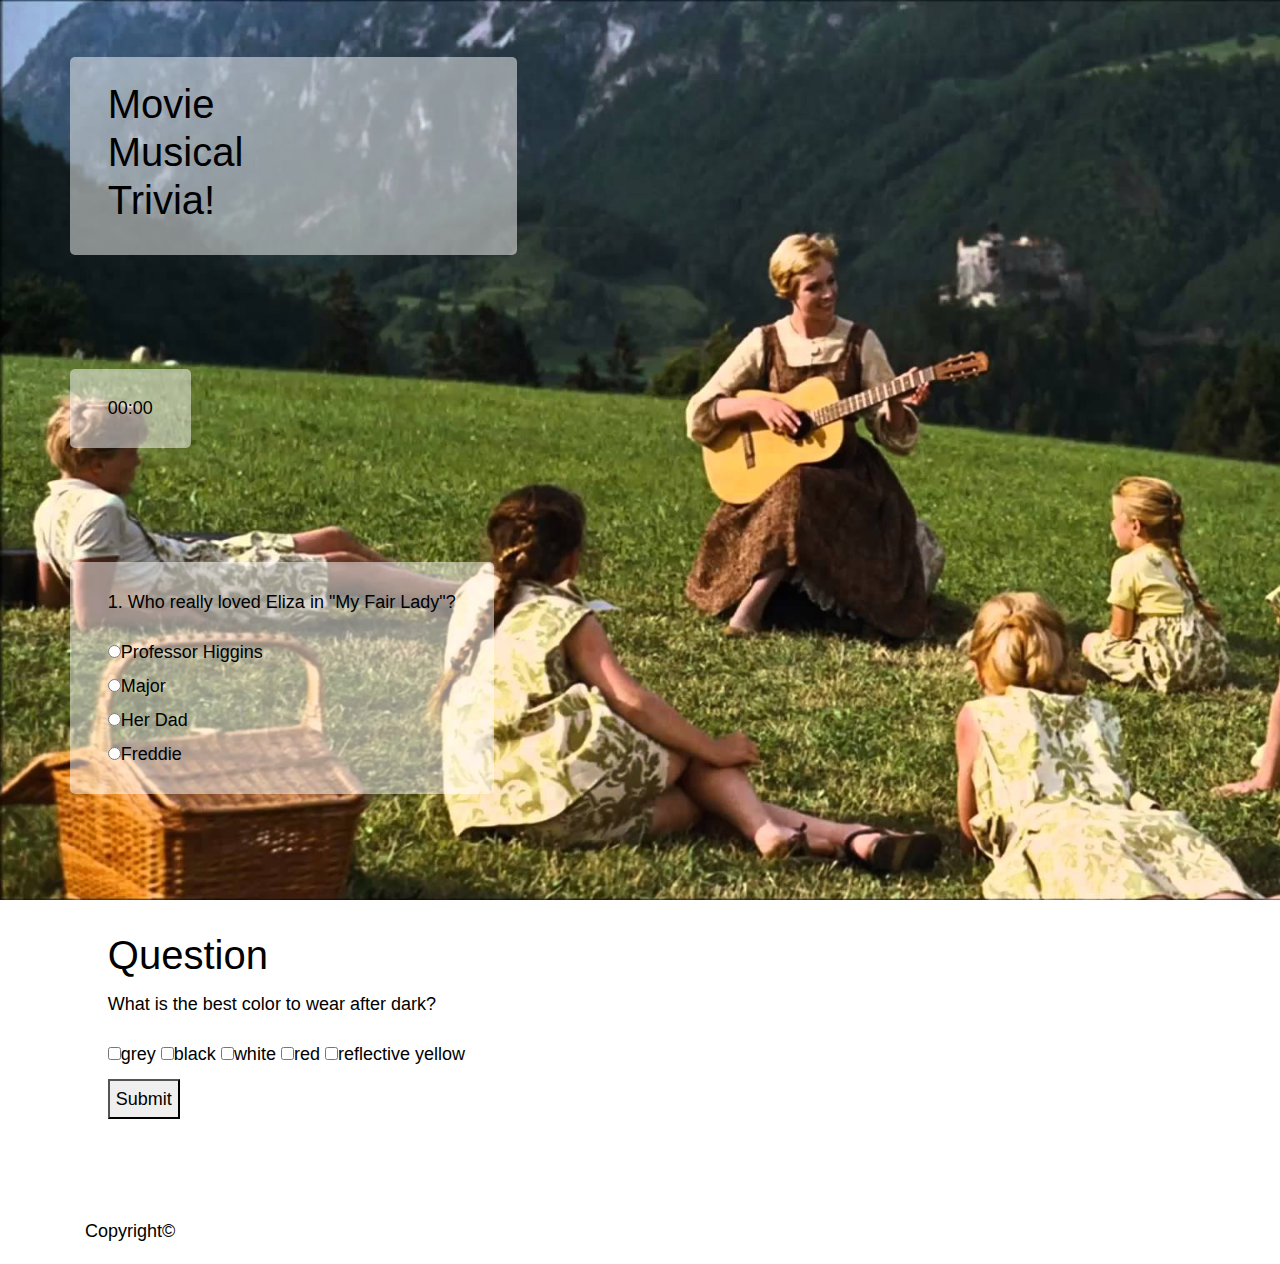
==== index.html @ d06b9418 "Update" ====
<!DOCTYPE html>
<html lang="en">

<head>

    <title>Movie Musicals Trivia</title>
    <meta charset="utf-8">
    <meta name="viewport" content="width=device-width, initial-scale=1">

    <!-- Reset browsers to initial conditions -->
    <link rel="stylesheet" href="./assets/css/reset.css">

    <!-- Bootstrap 4 minimum style sheet -->
    <link rel="stylesheet" href="https://maxcdn.bootstrapcdn.com/bootstrap/4.3.1/css/bootstrap.min.css">

    <!-- Various JavaScript libraries needed to make some of the Bootstrap styling work. -->
    <!-- For example, the collapsing nav bar will not work without these. -->
    <script src="https://ajax.googleapis.com/ajax/libs/jquery/3.3.1/jquery.min.js"></script>
    <script src="https://cdnjs.cloudflare.com/ajax/libs/popper.js/1.14.7/umd/popper.min.js"></script>
    <script src="https://maxcdn.bootstrapcdn.com/bootstrap/4.3.1/js/bootstrap.min.js"></script>
    <script src="https://ajax.googleapis.com/ajax/libs/jquery/3.3.1/jquery.min.js"></script>

    <link rel="stylesheet" href="./assets/css/style.css">
    <script src="./assets/javascript/character.js"></script>
    <script src="./assets/javascript/game.js"></script>

</head>

<body>

    <div id="wrapper">

        <div class="container">

            <div class="row align-items-center">
                <div class="overlay">
                    <div class="col-sm-12 col-md-6 col-lg-3 d-flex align-items-stretch">
                        <h1>Movie Musical Trivia!</h1>
                    </div>
                </div>
            </div>

            <!-- Timer -->
            <div class="row align-items-center">
                <div class="overlay">
                    <div class="col-sm-12 col-md-6 col-lg-3 d-flex align-items-stretch" id="timer">
                        <div id="display">00:00</div>
                    </div>
                </div>
            </div>

            <!-- Question 1 - using a form-->
            <div class="row align-items-center">
                <div class="overlay">
                    <div class="col-lg-12 d-flex align-items-stretch" id="timer">
                        <div class="questions">
                            <p>1. Who really loved Eliza in "My Fair Lady"?</p>
                            <form class="options">
                                <input class="option" type="radio" name="question1" value=4>Professor Higgins<br>
                                <input class="option" type="radio" name="question1" value=3>Major <br>
                                <input class="option" type="radio" name="question1" value=2>Her Dad<br>
                                <input class="option" type="radio" name="question1" value=1>Freddie</br>
                            </form>
                        </div>

                    </div>
                </div>
            </div>

            <!-- Question 1 - using a form-->
            <div class="row align-items-center">
                <div class="overlay">
                    <div class="col-lg-12 d-flex align-items-stretch" id="timer">
                        <div class="questions">

                            <h1> Question </h1>

                            <p>What is the best color to wear after dark?</p>
                            <form>
                                <label>
                                    <input type="checkbox" name="q4" class="grey"></input>grey</label>
                                <label>
                                    <input type="checkbox" name="q4" class="black"></input>black</label>
                                <label>
                                    <input type="checkbox" name="q4" class="white"></input>white</label>
                                <label>
                                    <input type="checkbox" name="q4" class="red"></input>red</label>
                                <label>
                                    <input type="checkbox" name="q4" id="correct"></input>reflective yellow</label>
                                <br />
                                <button class="submit4">Submit</button>
                            </form>

                        </div>
                    </div>
                </div>
            </div>
        </div>


        <!-- Sticky footer -->
        <!-- Copyright label &copy displays copyright symbol -->
        <footer class="footer mt-auto py-3">
            <div class="container">
                <span>Copyright&copy</span>
            </div>
        </footer>
    </div>

</body>

</html>
---- assets/css/style.css ----
#wrapper {
  /* width: 960px;
  height: 760px; */
  font-family: Arial, "Helvetica Neue", Helvetica, sans-serif;
  font-size: 18px;
  line-height: 34px;
  color: black;
  background: url("../images/SoundOfMusic.jpg") no-repeat fixed;
  min-height: 100vh;
  background-size: cover;

}

.starWars {
  width: 250px;
  text-align: center;
}

.starWars img {
  height: 100px;
  width: auto;
  border: 1px solid blue;
  border-radius: 5px;
}

img {
  max-width: 100%;
  max-height: 100%;
}
.starwars-img {
  
  height: 150px;
  width: 150px;
  margin: 0 auto;
  border-radius: 5px;
}
#luke_1 .starwars-img{
  background: url(../images/LukeSkywalker.png) center;
  background-size: cover;
}
#darth_1 .starwars-img{
  background: url(../images/DarthVader.jpg) center;
  background-size: cover;
}
#leia_1 .starwars-img{
  background: url(../images/Leia.jpg) center;
  background-size: cover;
}
#jabba_1 .starwars-img{
  background: url(../images/JabbaTheHut.jpg) center;
  background-size: cover;
}
.overlay {
  background-color: rgba(255,255,255,.5);
  margin: 5% 0;
  border-radius: 5px;
  padding: 2%;
}

/* .img-star {
  width: 80px;
  height: 80px;
} */
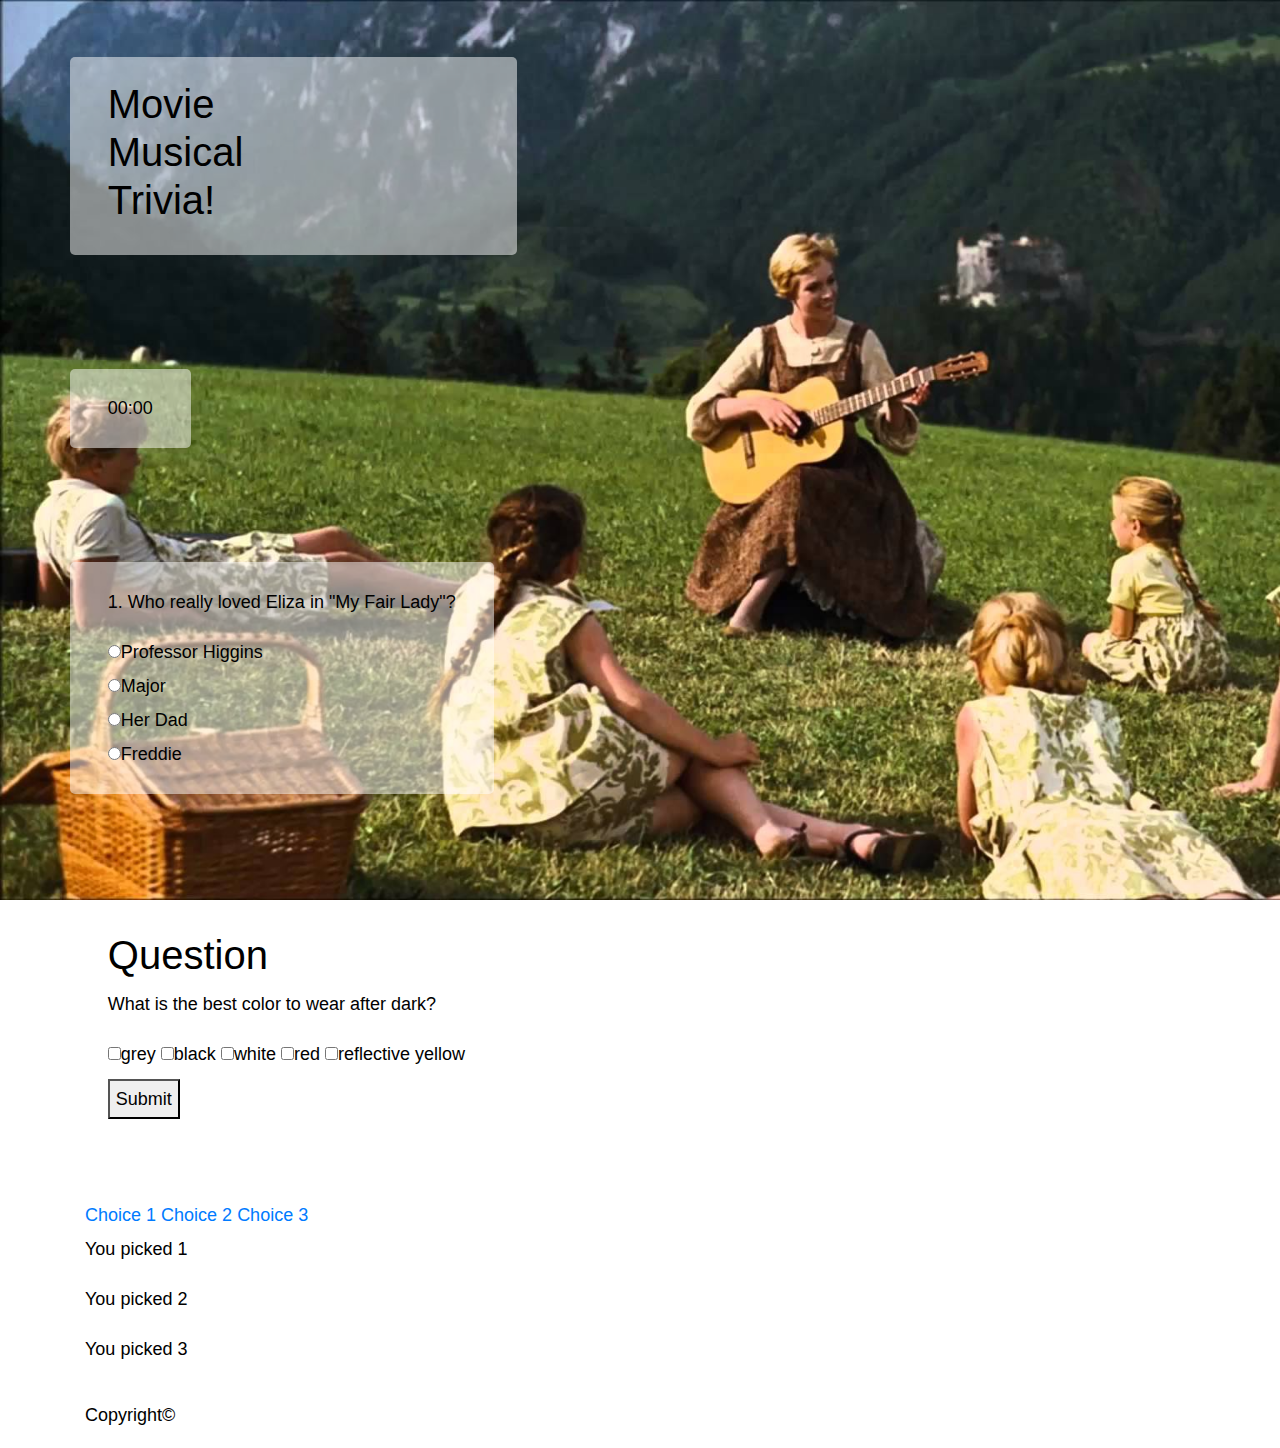
==== commit dedd44b7: "Update" ====
--- a/index.html
+++ b/index.html
@@ -95,6 +95,25 @@
                     </div>
                 </div>
             </div>
+
+            <div class="default-text">
+                <div class="inlinechoice">
+                    <a href="#" class="link" id="1">Choice 1</a>
+                    <a href="#" class="link" id="2">Choice 2</a>
+                    <a href="#" class="link" id="3">Choice 3</a>
+                </div>
+            </div>
+
+            <div class="about-1 hide">
+                <p>You picked 1</p>
+            </div>
+            <div class="about-2 hide">
+                <p>You picked 2</p>
+            </div>
+            <div class="about-3 hide">
+                <p>You picked 3</p>
+            </div>
+
         </div>
 
 
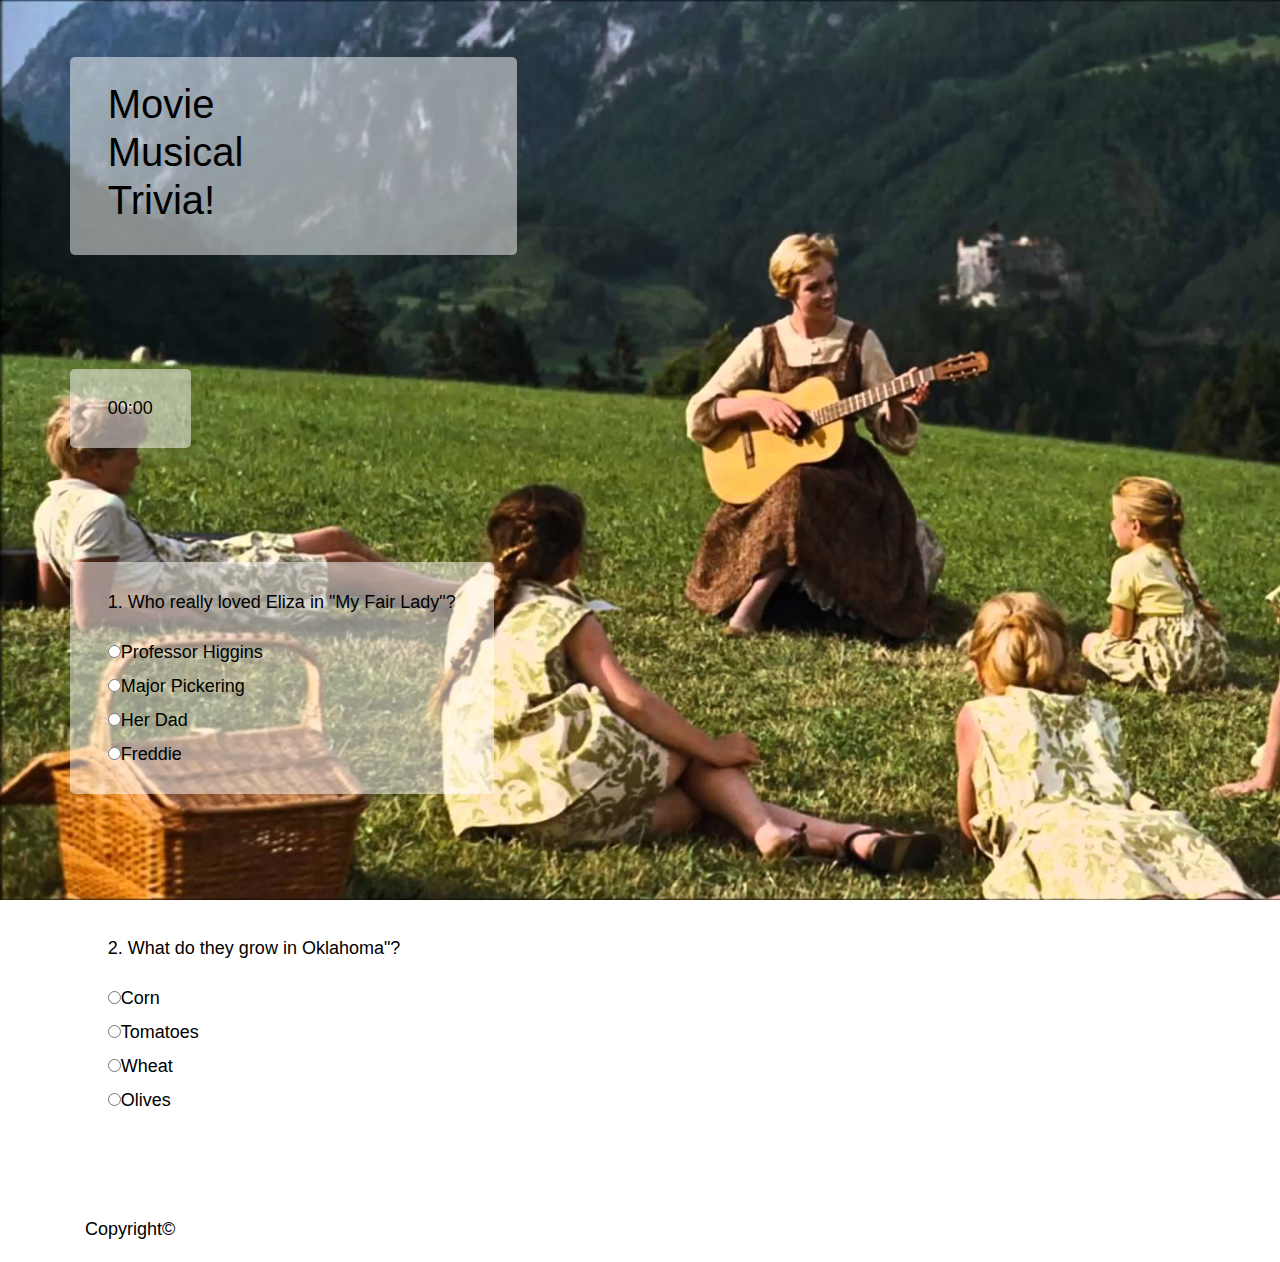
==== commit 78677139: "Update" ====
--- a/index.html
+++ b/index.html
@@ -21,8 +21,8 @@
     <script src="https://ajax.googleapis.com/ajax/libs/jquery/3.3.1/jquery.min.js"></script>
 
     <link rel="stylesheet" href="./assets/css/style.css">
-    <script src="./assets/javascript/character.js"></script>
-    <script src="./assets/javascript/game.js"></script>
+
+    <script src="./assets/javascript/app.js"></script>
 
 </head>
 
@@ -56,10 +56,10 @@
                         <div class="questions">
                             <p>1. Who really loved Eliza in "My Fair Lady"?</p>
                             <form class="options">
-                                <input class="option" type="radio" name="question1" value=4>Professor Higgins<br>
-                                <input class="option" type="radio" name="question1" value=3>Major <br>
-                                <input class="option" type="radio" name="question1" value=2>Her Dad<br>
-                                <input class="option" type="radio" name="question1" value=1>Freddie</br>
+                                <input class="option" type="radio" name="question1" value=4 id="ans1a">Professor Higgins<br>
+                                <input class="option" type="radio" name="question1" value=3 id="ans1b">Major Pickering<br>
+                                <input class="option" type="radio" name="question1" value=2 id="ans1c">Her Dad<br>
+                                <input class="option" type="radio" name="question1" value=1 id="ans1d">Freddie</br>
                             </form>
                         </div>
 
@@ -67,51 +67,22 @@
                 </div>
             </div>
 
-            <!-- Question 1 - using a form-->
+            <!-- Question 2 - using a form-->
             <div class="row align-items-center">
                 <div class="overlay">
                     <div class="col-lg-12 d-flex align-items-stretch" id="timer">
                         <div class="questions">
+                            <p>2. What do they grow in Oklahoma"?</p>
+                            <form class="options">
+                                <input class="option" type="radio" name="question2" value=4 id="ans2a">Corn<br>
+                                <input class="option" type="radio" name="question2" value=3 id="ans2b">Tomatoes<br>
+                                <input class="option" type="radio" name="question2" value=2 id="ans2c">Wheat<br>
+                                <input class="option" type="radio" name="question2" value=1 id="ans2d">Olives</br>
+                            </form>
+                        </div>
 
-                            <h1> Question </h1>
-
-                            <p>What is the best color to wear after dark?</p>
-                            <form>
-                                <label>
-                                    <input type="checkbox" name="q4" class="grey"></input>grey</label>
-                                <label>
-                                    <input type="checkbox" name="q4" class="black"></input>black</label>
-                                <label>
-                                    <input type="checkbox" name="q4" class="white"></input>white</label>
-                                <label>
-                                    <input type="checkbox" name="q4" class="red"></input>red</label>
-                                <label>
-                                    <input type="checkbox" name="q4" id="correct"></input>reflective yellow</label>
-                                <br />
-                                <button class="submit4">Submit</button>
-                            </form>
-
-                        </div>
                     </div>
                 </div>
-            </div>
-
-            <div class="default-text">
-                <div class="inlinechoice">
-                    <a href="#" class="link" id="1">Choice 1</a>
-                    <a href="#" class="link" id="2">Choice 2</a>
-                    <a href="#" class="link" id="3">Choice 3</a>
-                </div>
-            </div>
-
-            <div class="about-1 hide">
-                <p>You picked 1</p>
-            </div>
-            <div class="about-2 hide">
-                <p>You picked 2</p>
-            </div>
-            <div class="about-3 hide">
-                <p>You picked 3</p>
             </div>
 
         </div>
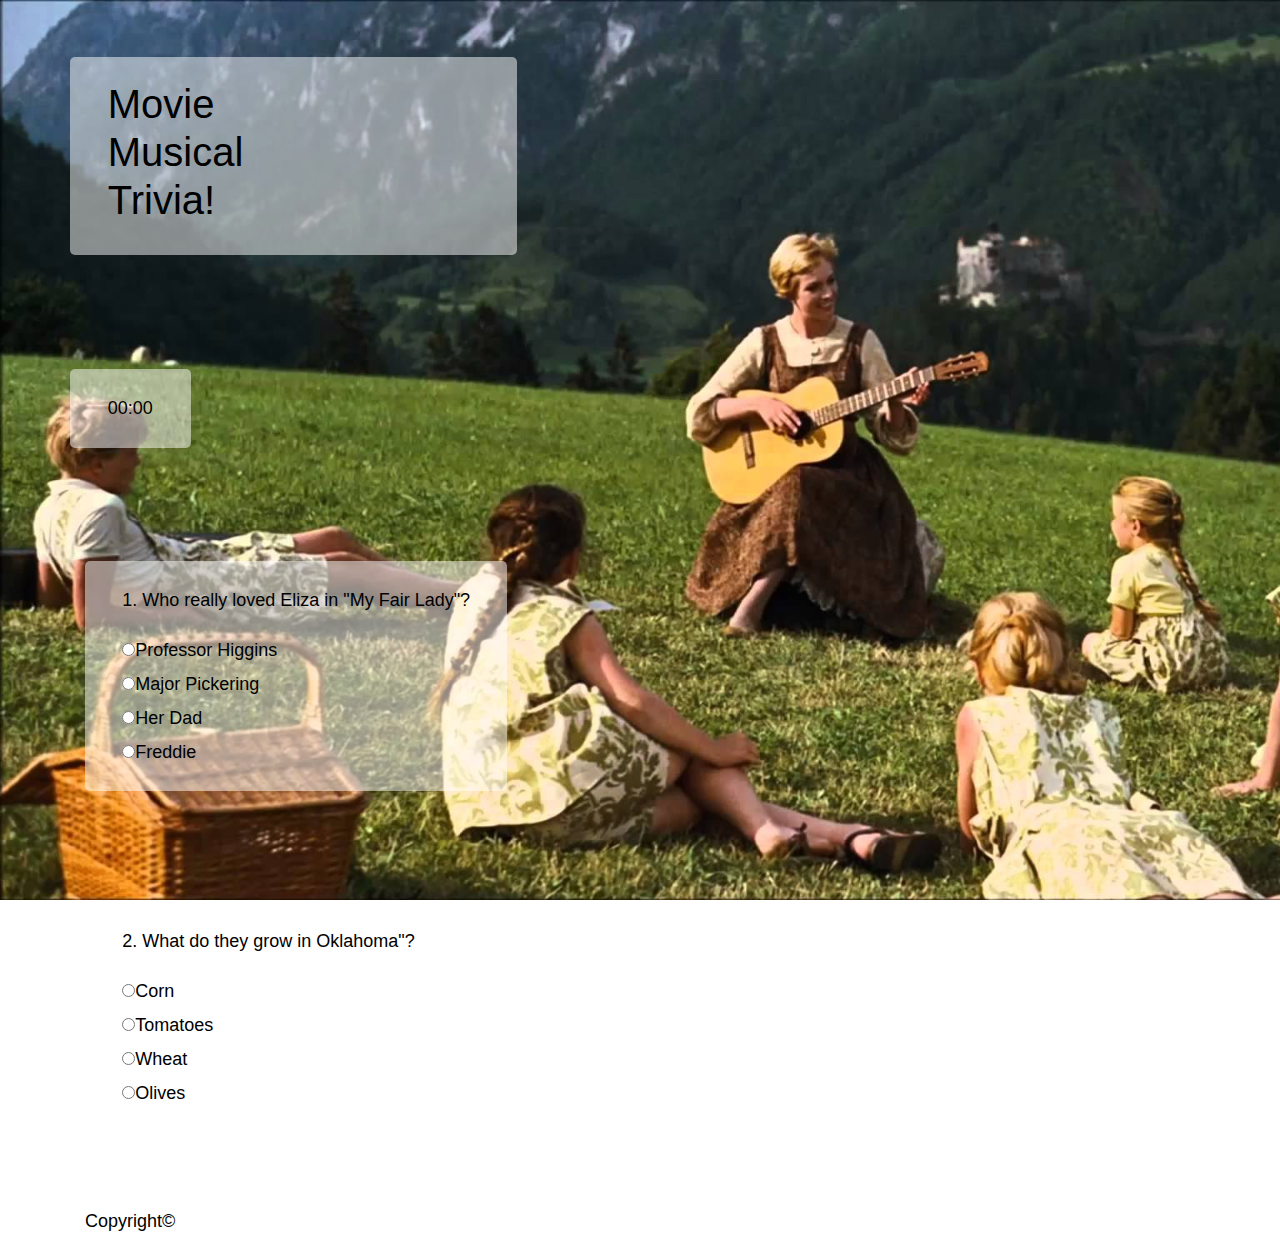
==== commit 51021b5f: "Update" ====
--- a/index.html
+++ b/index.html
@@ -49,41 +49,48 @@
                 </div>
             </div>
 
-            <!-- Question 1 - using a form-->
-            <div class="row align-items-center">
-                <div class="overlay">
-                    <div class="col-lg-12 d-flex align-items-stretch" id="timer">
-                        <div class="questions">
-                            <p>1. Who really loved Eliza in "My Fair Lady"?</p>
-                            <form class="options">
-                                <input class="option" type="radio" name="question1" value=4 id="ans1a">Professor Higgins<br>
-                                <input class="option" type="radio" name="question1" value=3 id="ans1b">Major Pickering<br>
-                                <input class="option" type="radio" name="question1" value=2 id="ans1c">Her Dad<br>
-                                <input class="option" type="radio" name="question1" value=1 id="ans1d">Freddie</br>
-                            </form>
+            <div class="container" id="answers">
+
+                <!-- Question 1 - using a form-->
+                <div class="row align-items-center">
+                    <div class="overlay">
+                        <div class="col-lg-12 d-flex align-items-stretch" id="timer">
+                            <div class="questions">
+                                <p>1. Who really loved Eliza in "My Fair Lady"?</p>
+                                <form class="options">
+                                    <input class="option" type="radio" name="question1" value=4 id="ans1a">Professor
+                                    Higgins<br>
+                                    <input class="option" type="radio" name="question1" value=3 id="ans1b">Major
+                                    Pickering<br>
+                                    <input class="option" type="radio" name="question1" value=2 id="ans1c">Her Dad<br>
+                                    <input class="option" type="radio" name="question1" value=1 id="ans1d">Freddie</br>
+                                </form>
+                            </div>
+
                         </div>
-
                     </div>
                 </div>
+
+                <!-- Question 2 - using a form-->
+                <div class="row align-items-center">
+                    <div class="overlay">
+                        <div class="col-lg-12 d-flex align-items-stretch" id="timer">
+                            <div class="questions">
+                                <p>2. What do they grow in Oklahoma"?</p>
+                                <form class="options">
+                                    <input class="option" type="radio" name="question2" value=4 id="ans2a">Corn<br>
+                                    <input class="option" type="radio" name="question2" value=3 id="ans2b">Tomatoes<br>
+                                    <input class="option" type="radio" name="question2" value=2 id="ans2c">Wheat<br>
+                                    <input class="option" type="radio" name="question2" value=1 id="ans2d">Olives</br>
+                                </form>
+                            </div>
+
+                        </div>
+                    </div>
+                </div>
+                
             </div>
 
-            <!-- Question 2 - using a form-->
-            <div class="row align-items-center">
-                <div class="overlay">
-                    <div class="col-lg-12 d-flex align-items-stretch" id="timer">
-                        <div class="questions">
-                            <p>2. What do they grow in Oklahoma"?</p>
-                            <form class="options">
-                                <input class="option" type="radio" name="question2" value=4 id="ans2a">Corn<br>
-                                <input class="option" type="radio" name="question2" value=3 id="ans2b">Tomatoes<br>
-                                <input class="option" type="radio" name="question2" value=2 id="ans2c">Wheat<br>
-                                <input class="option" type="radio" name="question2" value=1 id="ans2d">Olives</br>
-                            </form>
-                        </div>
-
-                    </div>
-                </div>
-            </div>
 
         </div>
 
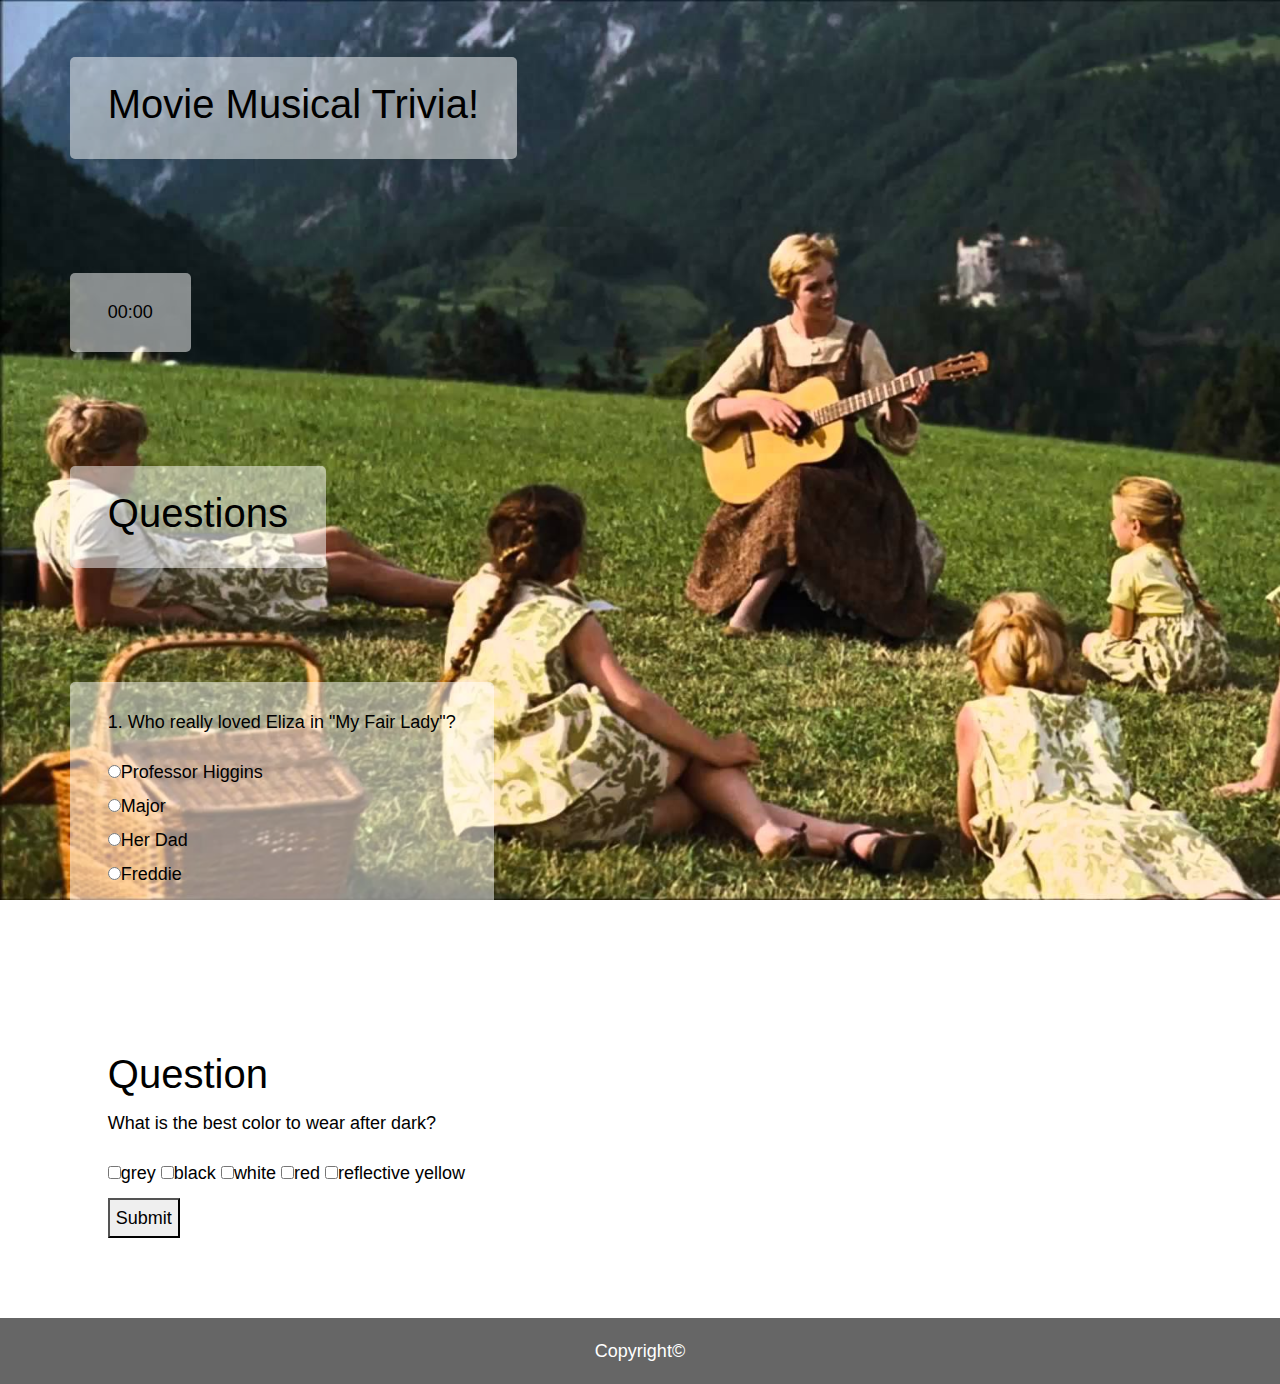
==== commit 3671ee1a: "Add JSON file read and dynamic question build" ====
--- a/index.html
+++ b/index.html
@@ -22,8 +22,6 @@
 
     <link rel="stylesheet" href="./assets/css/style.css">
 
-    <script src="./assets/javascript/app.js"></script>
-
 </head>
 
 <body>
@@ -34,7 +32,7 @@
 
             <div class="row align-items-center">
                 <div class="overlay">
-                    <div class="col-sm-12 col-md-6 col-lg-3 d-flex align-items-stretch">
+                    <div class="col-sm-12 col-md-12 col-lg-12 d-flex align-items-stretch">
                         <h1>Movie Musical Trivia!</h1>
                     </div>
                 </div>
@@ -43,57 +41,73 @@
             <!-- Timer -->
             <div class="row align-items-center">
                 <div class="overlay">
-                    <div class="col-sm-12 col-md-6 col-lg-3 d-flex align-items-stretch" id="timer">
+                    <div class="col-sm-12 col-md-12 col-lg-12 d-flex align-items-stretch" id="timer">
                         <div id="display">00:00</div>
                     </div>
                 </div>
             </div>
 
-            <div class="container" id="answers">
+            <div class="row align-items-center">
+                <div class="overlay">
+                    <div class="col-sm-12 col-md-12 col-lg-12">
+                        <h1> Questions </h1>
+                    </div>
+                </div>
+            </div>
 
-                <!-- Question 1 - using a form-->
-                <div class="row align-items-center">
-                    <div class="overlay">
-                        <div class="col-lg-12 d-flex align-items-stretch" id="timer">
-                            <div class="questions">
-                                <p>1. Who really loved Eliza in "My Fair Lady"?</p>
-                                <form class="options">
-                                    <input class="option" type="radio" name="question1" value=4 id="ans1a">Professor
-                                    Higgins<br>
-                                    <input class="option" type="radio" name="question1" value=3 id="ans1b">Major
-                                    Pickering<br>
-                                    <input class="option" type="radio" name="question1" value=2 id="ans1c">Her Dad<br>
-                                    <input class="option" type="radio" name="question1" value=1 id="ans1d">Freddie</br>
-                                </form>
-                            </div>
+            <!-- Placeholder <div> for questions and answers -->
+            <!-- Placeholder <div> for score after time runs out -->
+            <div id="empty-div"></div>
+
+
+            <!-- Question 1 - using a form-->
+            <div class="row align-items-center">
+                <div class="overlay">
+                    <div class="col-sm-12 col-md-12 col-lg-12" id="question1">
+                        <div class="questions">
+                            <p>1. Who really loved Eliza in "My Fair Lady"?</p>
+                            <form class="options">
+                                <input class="option" type="radio" name="question1" value=4>Professor Higgins<br>
+                                <input class="option" type="radio" name="question1" value=3>Major <br>
+                                <input class="option" type="radio" name="question1" value=2>Her Dad<br>
+                                <input class="option" type="radio" name="question1" value=1>Freddie</br>
+                            </form>
+                        </div>
+
+                    </div>
+                </div>
+            </div>
+
+            <!-- Question 1 - using a form-->
+            <div class="row align-items-center">
+                <div class="overlay">
+                    <div class="col-sm-12 col-md-12 col-lg-12" id="question2">
+                        <div class="questions">
+
+                            <h1> Question </h1>
+
+                            <p>What is the best color to wear after dark?</p>
+                            <form>
+                                <label>
+                                    <input type="checkbox" name="q4" class="grey"></input>grey</label>
+                                <label>
+                                    <input type="checkbox" name="q4" class="black"></input>black</label>
+                                <label>
+                                    <input type="checkbox" name="q4" class="white"></input>white</label>
+                                <label>
+                                    <input type="checkbox" name="q4" class="red"></input>red</label>
+                                <label>
+                                    <input type="checkbox" name="q4" id="correct"></input>reflective yellow</label>
+                                <br />
+                                <button class="submit4">Submit</button>
+                            </form>
 
                         </div>
                     </div>
                 </div>
-
-                <!-- Question 2 - using a form-->
-                <div class="row align-items-center">
-                    <div class="overlay">
-                        <div class="col-lg-12 d-flex align-items-stretch" id="timer">
-                            <div class="questions">
-                                <p>2. What do they grow in Oklahoma"?</p>
-                                <form class="options">
-                                    <input class="option" type="radio" name="question2" value=4 id="ans2a">Corn<br>
-                                    <input class="option" type="radio" name="question2" value=3 id="ans2b">Tomatoes<br>
-                                    <input class="option" type="radio" name="question2" value=2 id="ans2c">Wheat<br>
-                                    <input class="option" type="radio" name="question2" value=1 id="ans2d">Olives</br>
-                                </form>
-                            </div>
-
-                        </div>
-                    </div>
-                </div>
-                
             </div>
 
-
         </div>
-
 
         <!-- Sticky footer -->
         <!-- Copyright label &copy displays copyright symbol -->
@@ -104,6 +118,12 @@
         </footer>
     </div>
 
+    <!-- JavaScript -->
+    <script src="./assets/javascript/slideShow.js"></script>
+    <script src="./assets/javascript/timer.js"></script>
+    <script src="./assets/javascript/ajaxJSON.js"></script>
+    <!-- <script src="./assets/javascript/game.js"></script> -->
+
 </body>
 
 </html>--- a/assets/css/style.css
+++ b/assets/css/style.css
@@ -1,6 +1,4 @@
 #wrapper {
-  /* width: 960px;
-  height: 760px; */
   font-family: Arial, "Helvetica Neue", Helvetica, sans-serif;
   font-size: 18px;
   line-height: 34px;
@@ -8,48 +6,13 @@
   background: url("../images/SoundOfMusic.jpg") no-repeat fixed;
   min-height: 100vh;
   background-size: cover;
-
-}
-
-.starWars {
-  width: 250px;
-  text-align: center;
-}
-
-.starWars img {
-  height: 100px;
-  width: auto;
-  border: 1px solid blue;
-  border-radius: 5px;
 }
 
 img {
   max-width: 100%;
   max-height: 100%;
 }
-.starwars-img {
-  
-  height: 150px;
-  width: 150px;
-  margin: 0 auto;
-  border-radius: 5px;
-}
-#luke_1 .starwars-img{
-  background: url(../images/LukeSkywalker.png) center;
-  background-size: cover;
-}
-#darth_1 .starwars-img{
-  background: url(../images/DarthVader.jpg) center;
-  background-size: cover;
-}
-#leia_1 .starwars-img{
-  background: url(../images/Leia.jpg) center;
-  background-size: cover;
-}
-#jabba_1 .starwars-img{
-  background: url(../images/JabbaTheHut.jpg) center;
-  background-size: cover;
-}
+
 .overlay {
   background-color: rgba(255,255,255,.5);
   margin: 5% 0;
@@ -57,8 +20,11 @@
   padding: 2%;
 }
 
-/* .img-star {
-  width: 80px;
-  height: 80px;
-} */ 
+/* Add a gray background color and some padding to the footer */
+footer {
+  text-align: center;
+  color:white;
+  background: #666666;
+  padding: 25px;
+}
 
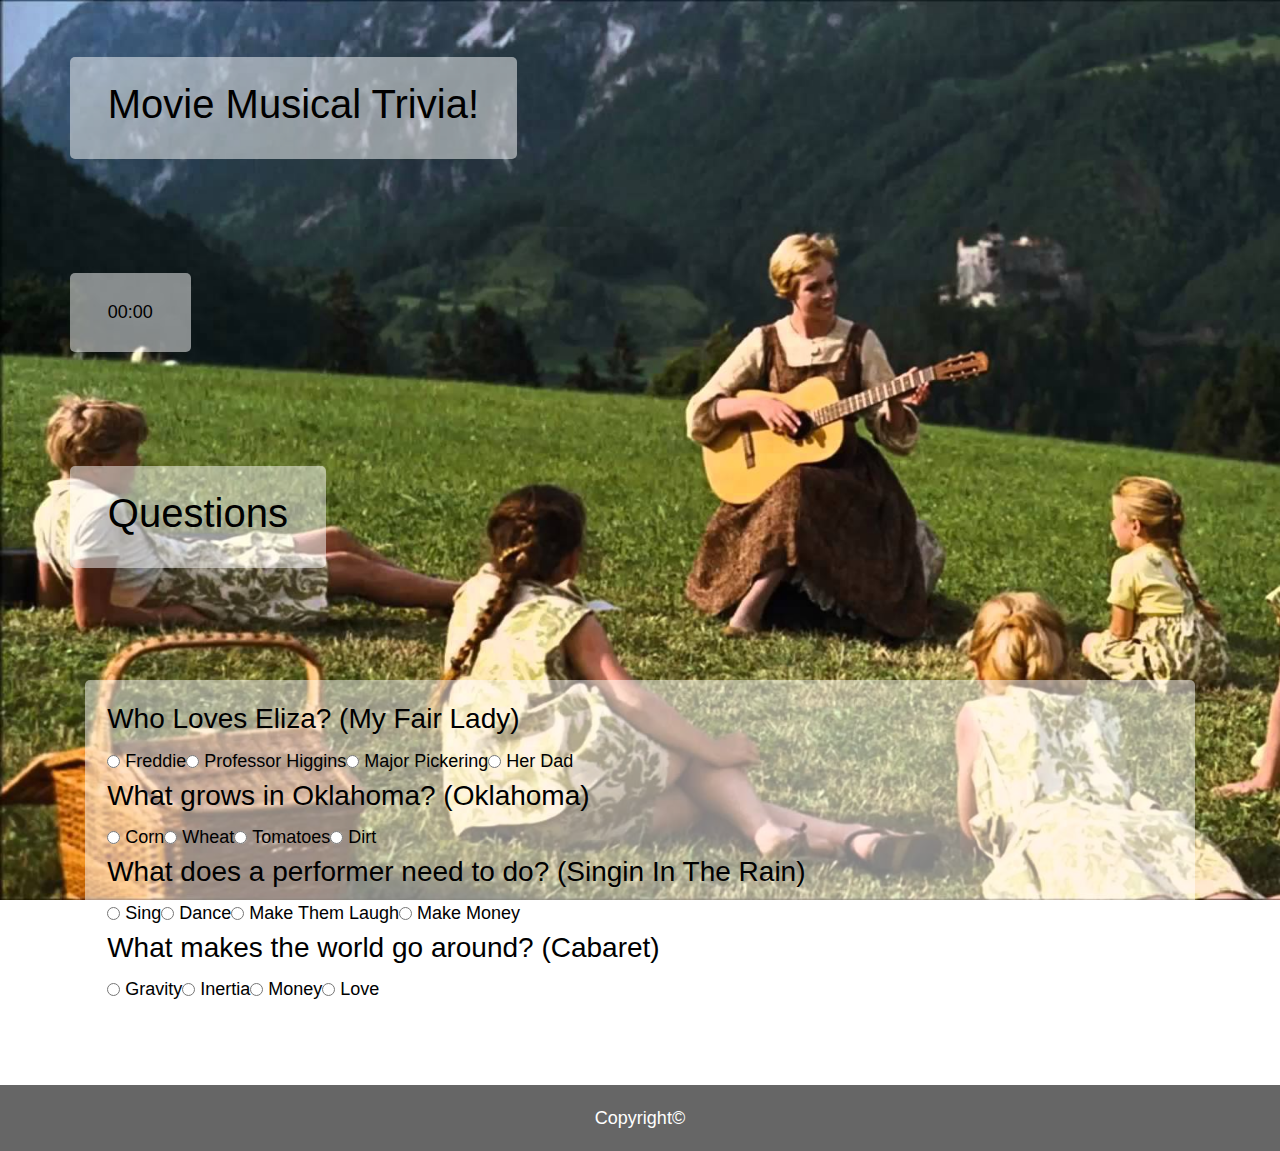
==== commit bff9d061: "Update" ====
--- a/index.html
+++ b/index.html
@@ -50,61 +50,16 @@
             <div class="row align-items-center">
                 <div class="overlay">
                     <div class="col-sm-12 col-md-12 col-lg-12">
-                        <h1> Questions </h1>
+                        <h1 id="questionsScore">Questions</h1>
                     </div>
                 </div>
             </div>
 
+            <!-- This div wraps the question/score display -->
             <!-- Placeholder <div> for questions and answers -->
             <!-- Placeholder <div> for score after time runs out -->
-            <div id="empty-div"></div>
-
-
-            <!-- Question 1 - using a form-->
-            <div class="row align-items-center">
-                <div class="overlay">
-                    <div class="col-sm-12 col-md-12 col-lg-12" id="question1">
-                        <div class="questions">
-                            <p>1. Who really loved Eliza in "My Fair Lady"?</p>
-                            <form class="options">
-                                <input class="option" type="radio" name="question1" value=4>Professor Higgins<br>
-                                <input class="option" type="radio" name="question1" value=3>Major <br>
-                                <input class="option" type="radio" name="question1" value=2>Her Dad<br>
-                                <input class="option" type="radio" name="question1" value=1>Freddie</br>
-                            </form>
-                        </div>
-
-                    </div>
-                </div>
-            </div>
-
-            <!-- Question 1 - using a form-->
-            <div class="row align-items-center">
-                <div class="overlay">
-                    <div class="col-sm-12 col-md-12 col-lg-12" id="question2">
-                        <div class="questions">
-
-                            <h1> Question </h1>
-
-                            <p>What is the best color to wear after dark?</p>
-                            <form>
-                                <label>
-                                    <input type="checkbox" name="q4" class="grey"></input>grey</label>
-                                <label>
-                                    <input type="checkbox" name="q4" class="black"></input>black</label>
-                                <label>
-                                    <input type="checkbox" name="q4" class="white"></input>white</label>
-                                <label>
-                                    <input type="checkbox" name="q4" class="red"></input>red</label>
-                                <label>
-                                    <input type="checkbox" name="q4" id="correct"></input>reflective yellow</label>
-                                <br />
-                                <button class="submit4">Submit</button>
-                            </form>
-
-                        </div>
-                    </div>
-                </div>
+            <div class="overlay">
+                <div id="empty-div"></div>
             </div>
 
         </div>
@@ -120,9 +75,7 @@
 
     <!-- JavaScript -->
     <script src="./assets/javascript/slideShow.js"></script>
-    <script src="./assets/javascript/timer.js"></script>
-    <script src="./assets/javascript/ajaxJSON.js"></script>
-    <!-- <script src="./assets/javascript/game.js"></script> -->
+    <script src="./assets/javascript/app.js"></script>
 
 </body>
 
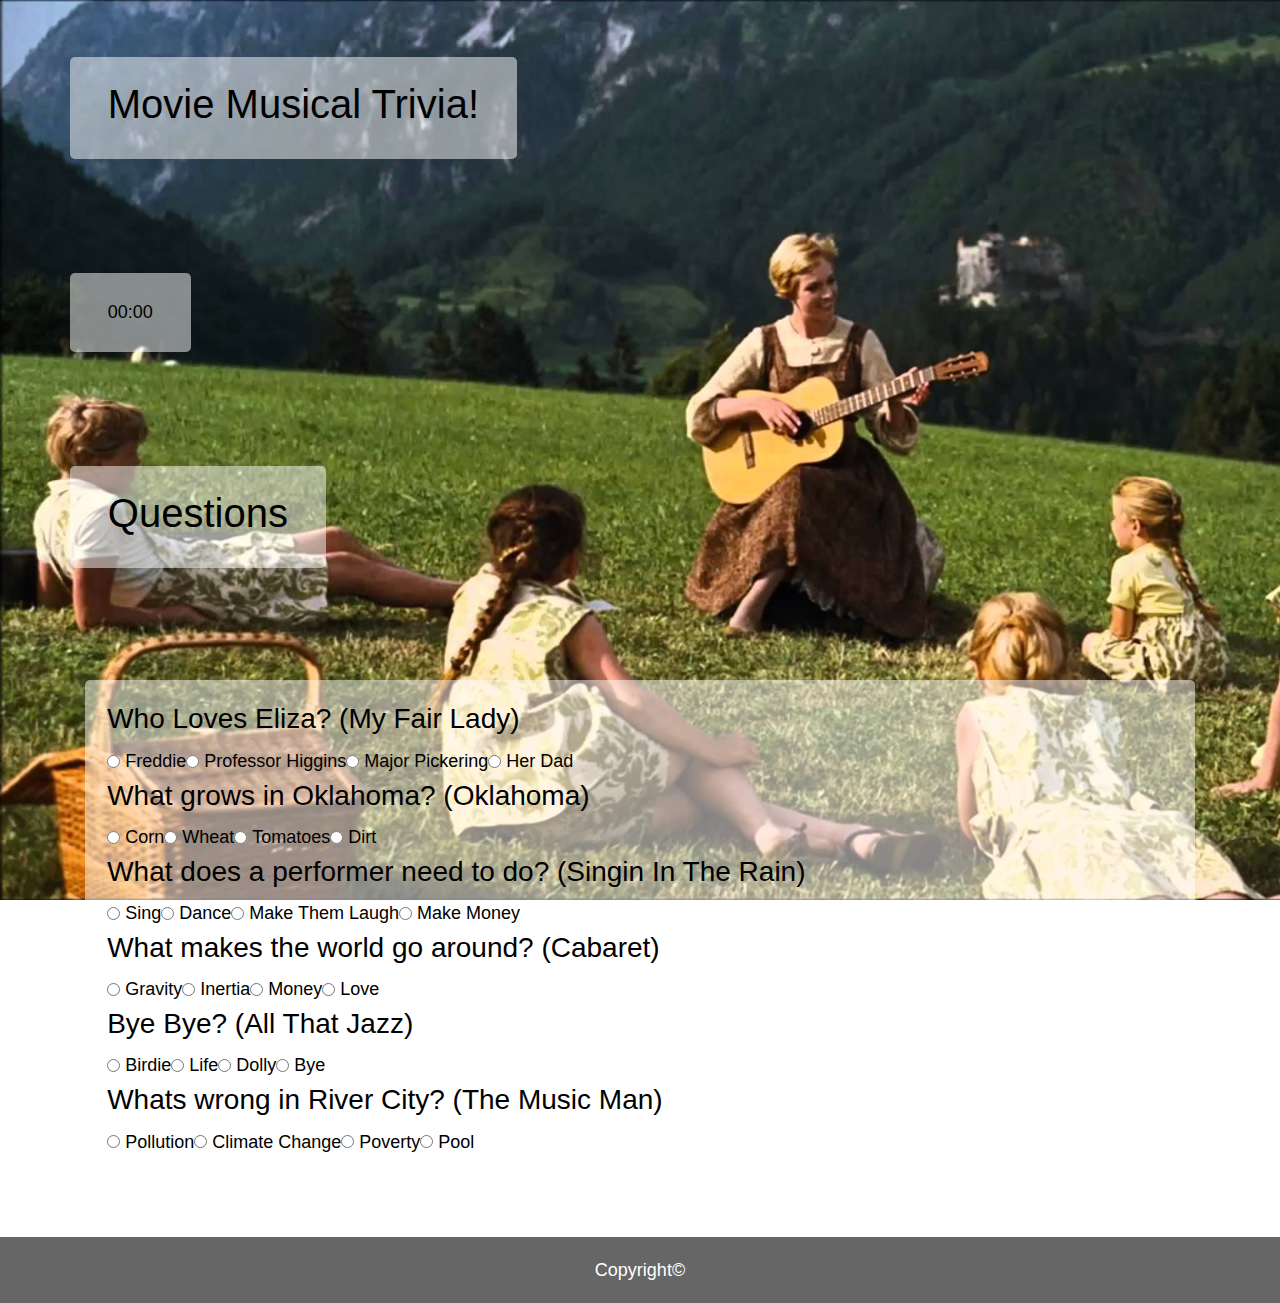
==== commit 089d2669: "Update" ====
--- a/index.html
+++ b/index.html
@@ -1,3 +1,9 @@
+<!-- HTML for Bootcamp Homework #5 -->
+<!-- Paul Raab -->
+<!-- Raab Enterprises LLC -->
+<!-- 4/13/2019 -->
+<!-- Building a Trivia game -->
+<!-- Dynamic JQuery to build elements, use AJAX to read a JSON  file for questions/anss -->
 <!DOCTYPE html>
 <html lang="en">
 
